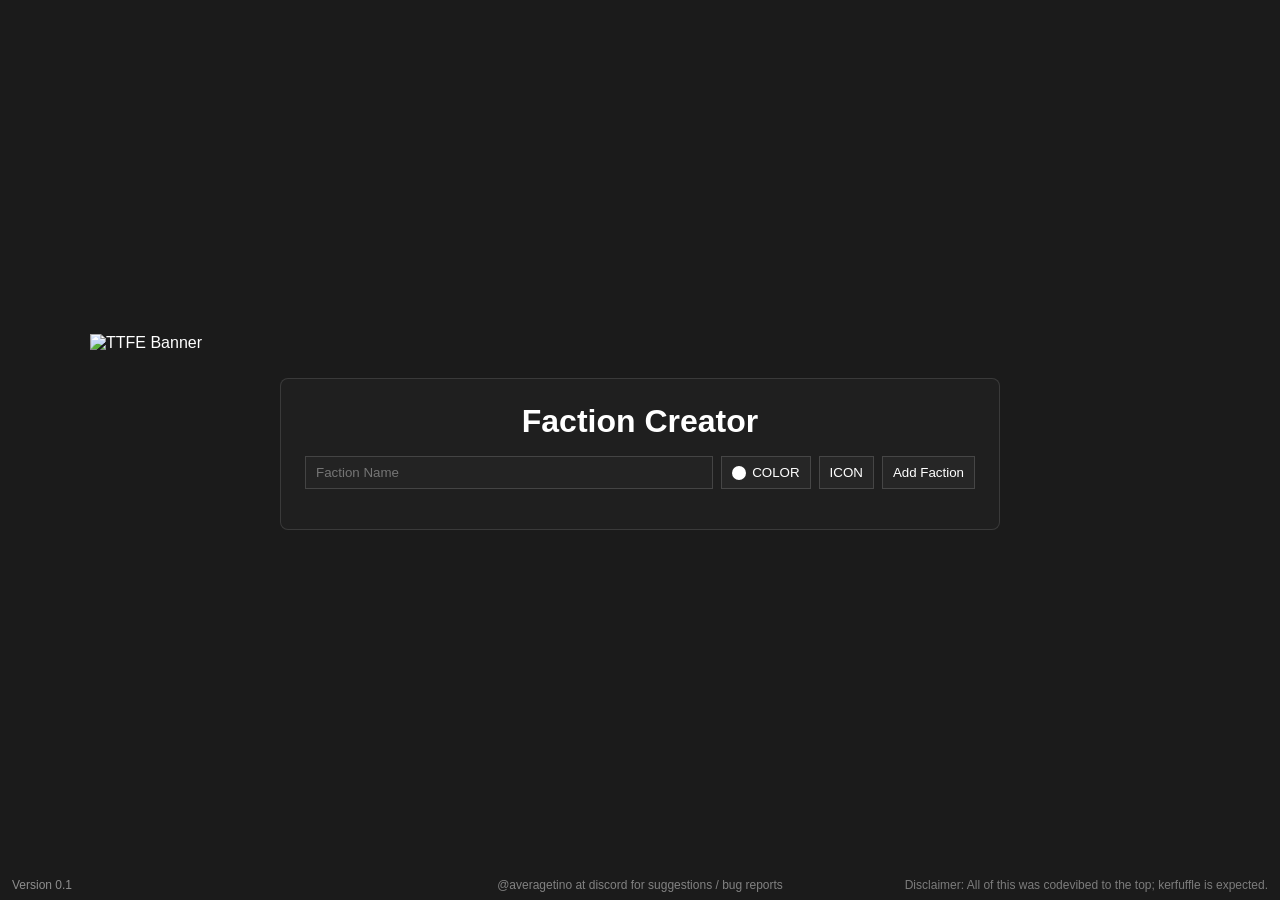
==== index.html @ 1e011fd4 "Add files via upload" ====
<!DOCTYPE html>
<html>
<head>
    <title>Faction Creator</title>
    <meta charset="UTF-8">
    <link rel="stylesheet" href="styles.css">
    <script src="storage.js"></script>
</head>
<body>
<div class="index-page">
    <img src="content/TTFE banner.png" alt="TTFE Banner" class="index-header-banner">
    <div class="index-card">
        <h1 class="index-title">Faction Creator</h1>

        <div class="index-create-row">
            <input type="text" id="factionName" class="index-input" placeholder="Faction Name">
            <button id="openColorPickerBtn" type="button" class="index-primary-btn">COLOR</button>
            <button id="openIconPickerBtn" type="button" class="index-primary-btn">ICON</button>
            <button onclick="addFaction()" class="index-primary-btn">Add Faction</button>
            <input type="color" id="createFactionColorPicker" value="#ffffff" style="position:fixed;left:0;top:0;width:1px;height:1px;opacity:0;border:0;padding:0;pointer-events:none;">
        </div>

        <ul id="factionList" class="index-faction-list"></ul>
    </div>
</div>

<div class="index-footer">
    <span class="index-footer-version">Version 0.1</span>
    <span class="index-footer-center">@averagetino at discord for suggestions / bug reports</span>
    <span class="index-footer-disclaimer">Disclaimer: All of this was codevibed to the top; kerfuffle is expected.</span>
</div>

<div id="iconPickerModal" class="modal hidden">
    <div class="modal-content index-icon-modal-content">
        <h2>Select Faction Icon</h2>
        <div id="iconPickerGrid" class="index-icon-grid"></div>
        <div class="modal-buttons">
            <button id="customIconUploadBtn" type="button" title="Best resolution: 256 x 128px">Custom Icon</button>
            <button id="closeIconPicker" type="button">Close</button>
        </div>
        <input type="file" id="customIconFileInput" accept="image/*" style="display:none;">
    </div>
</div>

<div id="factionEditModal" class="modal hidden">
    <div class="modal-content index-edit-modal-content">
        <h2>Edit Faction</h2>

        <label>Name</label>
        <input type="text" id="editFactionName" class="index-input">

        <label>Icon</label>
        <button id="editIconBtn" type="button" class="index-primary-btn">ICON</button>

        <label>Color</label>
        <input type="color" id="editFactionColor" value="#ffffff">
        <div id="editColorPreview" class="color-preview"></div>

        <div class="modal-buttons">
            <button id="saveFactionEdit" type="button">Save</button>
            <button id="cancelFactionEdit" type="button">Cancel</button>
        </div>

        <button id="holdDeleteFaction" type="button" class="hold-delete-btn">
            <span class="hold-delete-label">Hold 4s to Delete</span>
            <span class="hold-delete-progress" id="holdDeleteProgress"></span>
        </button>
    </div>
</div>

<script>
let factions = [];
let selectedFactionFlag = "";
let selectedFactionColor = "#ffffff";
let editingFactionIndex = null;
let editFactionFlag = "";
let iconPickerTarget = "create";
let holdDeleteTimer = null;
let holdDeleteInterval = null;
const CUSTOM_FLAG_PREFIX = "custom:";

const flagSvgFiles = [
    "ad.svg","ae.svg","af.svg","ag.svg","ai.svg","al.svg","am.svg","ao.svg","aq.svg","ar.svg","arab.svg","as.svg","asean.svg","at.svg","au.svg","aw.svg","ax.svg","az.svg","ba.svg","bb.svg","bd.svg","be.svg","bf.svg","bg.svg","bh.svg","bi.svg","bj.svg","bl.svg","bm.svg","bn.svg","bo.svg","bq.svg","br.svg","bs.svg","bt.svg","bv.svg","bw.svg","by.svg","bz.svg","ca.svg","cc.svg","cd.svg","cefta.svg","cf.svg","cg.svg","ch.svg","ci.svg","ck.svg","cl.svg","cm.svg","cn.svg","co.svg","cp.svg","cr.svg","cu.svg","cv.svg","cw.svg","cx.svg","cy.svg","cz.svg","de.svg","dg.svg","dj.svg","dk.svg","dm.svg","do.svg","dz.svg","eac.svg","ec.svg","ee.svg","eg.svg","eh.svg","er.svg","es-ct.svg","es-ga.svg","es-pv.svg","es.svg","et.svg","eu.svg","fi.svg","fj.svg","fk.svg","fm.svg","fo.svg","fr.svg","ga.svg","gb-eng.svg","gb-nir.svg","gb-sct.svg","gb-wls.svg","gb.svg","gd.svg","ge.svg","gf.svg","gg.svg","gh.svg","gi.svg","gl.svg","gm.svg","gn.svg","gp.svg","gq.svg","gr.svg","gs.svg","gt.svg","gu.svg","gw.svg","gy.svg","hk.svg","hm.svg","hn.svg","hr.svg","ht.svg","hu.svg","ic.svg","id.svg","ie.svg","il.svg","im.svg","in.svg","io.svg","iq.svg","ir.svg","is.svg","it.svg","je.svg","jm.svg","jo.svg","jp.svg","ke.svg","kg.svg","kh.svg","ki.svg","km.svg","kn.svg","kp.svg","kr.svg","kw.svg","ky.svg","kz.svg","la.svg","lb.svg","lc.svg","li.svg","lk.svg","lr.svg","ls.svg","lt.svg","lu.svg","lv.svg","ly.svg","ma.svg","mc.svg","md.svg","me.svg","mf.svg","mg.svg","mh.svg","mk.svg","ml.svg","mm.svg","mn.svg","mo.svg","mp.svg","mq.svg","mr.svg","ms.svg","mt.svg","mu.svg","mv.svg","mw.svg","mx.svg","my.svg","mz.svg","na.svg","nc.svg","ne.svg","nf.svg","ng.svg","ni.svg","nl.svg","no.svg","np.svg","nr.svg","nu.svg","nz.svg","om.svg","pa.svg","pc.svg","pe.svg","pf.svg","pg.svg","ph.svg","pk.svg","pl.svg","pm.svg","pn.svg","pr.svg","ps.svg","pt.svg","pw.svg","py.svg","qa.svg","re.svg","ro.svg","rs.svg","ru.svg","rw.svg","sa.svg","sb.svg","sc.svg","sd.svg","se.svg","sg.svg","sh-ac.svg","sh-hl.svg","sh-ta.svg","sh.svg","si.svg","sj.svg","sk.svg","sl.svg","sm.svg","sn.svg","so.svg","sr.svg","ss.svg","st.svg","sv.svg","sx.svg","sy.svg","sz.svg","tc.svg","td.svg","tf.svg","tg.svg","th.svg","tj.svg","tk.svg","tl.svg","tm.svg","tn.svg","to.svg","tr.svg","tt.svg","tv.svg","tw.svg","tz.svg","ua.svg","ug.svg","um.svg","un.svg","us.svg","uy.svg","uz.svg","va.svg","vc.svg","ve.svg","vg.svg","vi.svg","vn.svg","vu.svg","wf.svg","ws.svg","xk.svg","xx.svg","ye.svg","yt.svg","za.svg","zm.svg","zw.svg"
];
flagSvgFiles.push("256px-Flag_of_the_Soviet_Union.svg.png");
const flagSvgSet = new Set(flagSvgFiles);

function flagLabelFromFile(fileName) {
    return fileName.replace(/\.svg$/i, '').toUpperCase();
}

function normalizeFlagValue(flagValue) {
    if (!flagValue) return "";
    const raw = String(flagValue);
    if (raw.startsWith(CUSTOM_FLAG_PREFIX)) return raw;
    if (raw.startsWith("data:image/")) return `${CUSTOM_FLAG_PREFIX}${raw}`;
    if (flagSvgSet.has(raw)) return raw;
    const asCode = `${raw.toLowerCase()}.svg`;
    if (flagSvgSet.has(asCode)) return asCode;
    return "";
}

function getFlagSrc(flagValue) {
    const normalized = normalizeFlagValue(flagValue);
    if (!normalized) return "";
    if (normalized.startsWith(CUSTOM_FLAG_PREFIX)) {
        return normalized.slice(CUSTOM_FLAG_PREFIX.length);
    }
    return `content/${normalized}`;
}

function hexToRgb(hex) {
    let value = String(hex || "#ffffff");
    if (value.startsWith('#')) value = value.slice(1);
    if (value.length === 3) value = value.split('').map(c => c + c).join('');
    const num = parseInt(value, 16);
    return {
        r: (num >> 16) & 255,
        g: (num >> 8) & 255,
        b: num & 255
    };
}

function gradientFromColor(hex) {
    const { r, g, b } = hexToRgb(hex);
    return `linear-gradient(to right, rgba(${r},${g},${b},0.30), rgba(${r},${g},${b},0.15), rgba(${r},${g},${b},0.05), rgba(${r},${g},${b},0))`;
}

function saveFactions() {
    TechTreeStorage.setFactions(factions).catch(err => {
        console.error("Failed to save factions:", err);
    });
}

function warnIfIndexedDbUnavailable() {
    if (TechTreeStorage.useIndexedDB) return;
    const key = "tt-idb-unavailable-warned";
    try {
        if (sessionStorage.getItem(key) === "1") return;
        sessionStorage.setItem(key, "1");
    } catch {
    }
    alert("IndexedDB is unavailable in this browser/session. The app is running in limited fallback mode (localStorage), so large saved data may be inaccessible or hit low storage limits.");
}

function generateId() {
    return Date.now().toString();
}

function renderFactions() {
    const list = document.getElementById("factionList");
    list.innerHTML = "";
    let changed = false;

    factions.forEach((faction, index) => {

        const li = document.createElement("li");
        li.className = "index-faction-item";
        if (!faction.color) {
            faction.color = "#ffffff";
            changed = true;
        }
        if (faction.color.toLowerCase() !== "#ffffff") {
            li.style.background = gradientFromColor(faction.color);
        }

        // Clickable name
        const nameSpan = document.createElement("span");
        nameSpan.className = "index-faction-name";
        const normalizedFlag = normalizeFlagValue(faction.flag);
        if ((faction.flag || "") !== normalizedFlag) {
            faction.flag = normalizedFlag;
            changed = true;
        }

        if (normalizedFlag) {
            const flagImg = document.createElement("img");
            flagImg.className = "index-flag-icon";
            flagImg.src = getFlagSrc(normalizedFlag);
            flagImg.alt = normalizedFlag;
            nameSpan.appendChild(flagImg);
        }

        const nameText = document.createElement("span");
        nameText.textContent = faction.name;
        nameSpan.appendChild(nameText);

        nameSpan.onclick = () => openFaction(faction.id);

        const actions = document.createElement("div");
        actions.className = "index-faction-actions";

        const editBtn = document.createElement("button");
        editBtn.className = "index-action-btn";
        editBtn.textContent = "✏";
        editBtn.onclick = (e) => {
            e.stopPropagation();
            openFactionEditModal(index);
        };

        actions.appendChild(editBtn);

        li.appendChild(nameSpan);
        li.appendChild(actions);

        list.appendChild(li);
    });

    if (changed) saveFactions();
}

function addFaction() {
    const input = document.getElementById("factionName");
    if (input.value.trim() === "") return;

    factions.push({
        id: generateId(),
        name: input.value.trim(),
        flag: selectedFactionFlag || "",
        color: selectedFactionColor || "#ffffff",
        techTree: {}
    });

    input.value = "";
    saveFactions();
    renderFactions();
}

async function openFaction(id) {
    await TechTreeStorage.setCurrentFaction(id);
    window.location.href = "techtree.html";
}

function updateIconButtonLabel() {
    const btn = document.getElementById("openIconPickerBtn");
    if (!btn) return;
    btn.innerHTML = "";

    if (selectedFactionFlag) {
        const img = document.createElement("img");
        img.className = "index-button-flag-icon";
        img.src = getFlagSrc(selectedFactionFlag);
        img.alt = selectedFactionFlag;
        btn.appendChild(img);
    }

    const label = document.createElement("span");
    label.textContent = "ICON";
    btn.appendChild(label);
}

function updateCreateColorButtonLabel() {
    const btn = document.getElementById("openColorPickerBtn");
    if (!btn) return;
    btn.innerHTML = "";

    const swatch = document.createElement("span");
    swatch.className = "index-button-color-dot";
    swatch.style.background = selectedFactionColor || "#ffffff";
    btn.appendChild(swatch);

    const label = document.createElement("span");
    label.textContent = "COLOR";
    btn.appendChild(label);
}

function updateEditIconButtonLabel() {
    const btn = document.getElementById("editIconBtn");
    if (!btn) return;
    btn.innerHTML = "";

    if (editFactionFlag) {
        const img = document.createElement("img");
        img.className = "index-button-flag-icon";
        img.src = getFlagSrc(editFactionFlag);
        img.alt = editFactionFlag;
        btn.appendChild(img);
    }

    const label = document.createElement("span");
    label.textContent = "ICON";
    btn.appendChild(label);
}

function renderIconPicker() {
    const grid = document.getElementById("iconPickerGrid");
    if (!grid) return;
    grid.innerHTML = "";
    const currentFlag = iconPickerTarget === "edit" ? editFactionFlag : selectedFactionFlag;

    flagSvgFiles.forEach(fileName => {
        const option = document.createElement("button");
        option.type = "button";
        option.className = "index-icon-option" + (currentFlag === fileName ? " selected" : "");

        const img = document.createElement("img");
        img.className = "index-option-flag-icon";
        img.src = getFlagSrc(fileName);
        img.alt = fileName;
        option.appendChild(img);
        option.onclick = () => {
            applyPickedIcon(fileName);
        };
        grid.appendChild(option);
    });
}

function openIconPicker(target = "create") {
    iconPickerTarget = target;
    renderIconPicker();
    document.getElementById("iconPickerModal").classList.remove("hidden");
}

function closeIconPicker() {
    document.getElementById("iconPickerModal").classList.add("hidden");
}

function applyPickedIcon(flagValue) {
    const normalized = normalizeFlagValue(flagValue);
    if (iconPickerTarget === "edit") {
        editFactionFlag = normalized;
        updateEditIconButtonLabel();
    } else {
        selectedFactionFlag = normalized;
        updateIconButtonLabel();
    }
    renderIconPicker();
    closeIconPicker();
}

function openFactionEditModal(index) {
    const faction = factions[index];
    if (!faction) return;
    editingFactionIndex = index;
    editFactionFlag = normalizeFlagValue(faction.flag);

    document.getElementById("editFactionName").value = faction.name || "";
    document.getElementById("editFactionColor").value = faction.color || "#ffffff";
    document.getElementById("editColorPreview").style.background = gradientFromColor(faction.color || "#ffffff");
    updateEditIconButtonLabel();
    resetHoldDeleteVisual();
    document.getElementById("factionEditModal").classList.remove("hidden");
}

function closeFactionEditModal() {
    document.getElementById("factionEditModal").classList.add("hidden");
    editingFactionIndex = null;
    stopHoldDelete();
}

function saveFactionEdits() {
    if (editingFactionIndex === null) return;
    const faction = factions[editingFactionIndex];
    if (!faction) return;

    const newName = document.getElementById("editFactionName").value.trim();
    const newColor = document.getElementById("editFactionColor").value || "#ffffff";
    if (!newName) return;

    faction.name = newName;
    faction.flag = editFactionFlag || "";
    faction.color = newColor;

    saveFactions();
    renderFactions();
    closeFactionEditModal();
}

function deleteEditingFaction() {
    if (editingFactionIndex === null) return;
    factions.splice(editingFactionIndex, 1);
    saveFactions();
    renderFactions();
    closeFactionEditModal();
}

function resetHoldDeleteVisual() {
    const progress = document.getElementById("holdDeleteProgress");
    if (progress) progress.style.width = "0%";
}

function stopHoldDelete() {
    if (holdDeleteTimer) {
        clearTimeout(holdDeleteTimer);
        holdDeleteTimer = null;
    }
    if (holdDeleteInterval) {
        clearInterval(holdDeleteInterval);
        holdDeleteInterval = null;
    }
    resetHoldDeleteVisual();
}

function startHoldDelete() {
    stopHoldDelete();
    const duration = 4000;
    const start = Date.now();
    const progress = document.getElementById("holdDeleteProgress");

    holdDeleteInterval = setInterval(() => {
        const elapsed = Date.now() - start;
        const pct = Math.max(0, Math.min(100, (elapsed / duration) * 100));
        if (progress) progress.style.width = pct + "%";
    }, 40);

    holdDeleteTimer = setTimeout(() => {
        stopHoldDelete();
        deleteEditingFaction();
    }, duration);
}

document.getElementById("openIconPickerBtn").onclick = () => openIconPicker("create");
document.getElementById("openColorPickerBtn").onclick = () => {
    const picker = document.getElementById("createFactionColorPicker");
    const btn = document.getElementById("openColorPickerBtn");
    if (!picker || !btn) return;
    const rect = btn.getBoundingClientRect();
    picker.style.left = `${Math.round(rect.left)}px`;
    picker.style.top = `${Math.round(rect.bottom)}px`;
    picker.focus({ preventScroll: true });
    if (typeof picker.showPicker === "function") {
        picker.showPicker();
    } else {
        picker.click();
    }
};
document.getElementById("createFactionColorPicker").addEventListener("input", (e) => {
    selectedFactionColor = e.target.value || "#ffffff";
    updateCreateColorButtonLabel();
});
document.getElementById("closeIconPicker").onclick = closeIconPicker;
document.getElementById("customIconUploadBtn").onclick = () => {
    const input = document.getElementById("customIconFileInput");
    if (!input) return;
    input.value = "";
    input.click();
};
document.getElementById("customIconFileInput").addEventListener("change", (e) => {
    const file = e.target.files && e.target.files[0];
    if (!file) return;
    if (!file.type || !file.type.startsWith("image/")) {
        alert("Please select an image file.");
        return;
    }

    const reader = new FileReader();
    reader.onload = () => {
        const dataUrl = String(reader.result || "");
        if (!dataUrl.startsWith("data:image/")) {
            alert("Failed to read image.");
            return;
        }
        applyPickedIcon(`${CUSTOM_FLAG_PREFIX}${dataUrl}`);
    };
    reader.readAsDataURL(file);
});
document.getElementById("editIconBtn").onclick = () => openIconPicker("edit");
document.getElementById("cancelFactionEdit").onclick = closeFactionEditModal;
document.getElementById("saveFactionEdit").onclick = saveFactionEdits;
document.getElementById("editFactionColor").addEventListener("input", (e) => {
    const color = e.target.value || "#ffffff";
    document.getElementById("editColorPreview").style.background = gradientFromColor(color);
});

const holdDeleteBtn = document.getElementById("holdDeleteFaction");
holdDeleteBtn.addEventListener("mousedown", startHoldDelete);
holdDeleteBtn.addEventListener("mouseup", stopHoldDelete);
holdDeleteBtn.addEventListener("mouseleave", stopHoldDelete);
holdDeleteBtn.addEventListener("touchstart", (e) => {
    e.preventDefault();
    startHoldDelete();
}, { passive: false });
holdDeleteBtn.addEventListener("touchend", stopHoldDelete);
holdDeleteBtn.addEventListener("touchcancel", stopHoldDelete);

async function initializeIndexData() {
    factions = await TechTreeStorage.getFactions();
    warnIfIndexedDbUnavailable();

    if (factions.length > 0 && typeof factions[0] === "string") {
        factions = factions.map(name => ({
            id: Date.now().toString() + Math.random(),
            name: name,
            techTree: {}
        }));
        await TechTreeStorage.setFactions(factions);
    }

    renderFactions();
    updateIconButtonLabel();
    updateCreateColorButtonLabel();
}

initializeIndexData().catch(err => {
    console.error("Failed to initialize index page:", err);
    renderFactions();
    updateIconButtonLabel();
    updateCreateColorButtonLabel();
});
</script>

</body>
</html>
---- styles.css ----
html,
body {
    overflow-y: auto;
    overflow-x: hidden;
    scrollbar-width: none;
    -ms-overflow-style: none;
}

html::-webkit-scrollbar,
body::-webkit-scrollbar {
    width: 0;
    height: 0;
}

body {
    font-family: Arial, sans-serif;
    background-color: #1b1b1b;
    color: white;
    padding: 20px;
    padding-top: 0px;
    padding-bottom: 0px;
}

/* Buttons */
button {
    padding: 6px 10px;
    cursor: pointer;
}

/* ===== TOP BAR ===== */

.top-bar {
    display: flex;
    align-items: center;
    gap: 15px;
}

.top-spacer {
    flex: 1;
}

.back-btn {
    font-size: 22px;
    cursor: pointer;
    padding: 4px 10px;
    background: #262626;
    border: 1px solid #3a3a3a;
    user-select: none;
    transition: background 0.2s ease;
}

.back-btn:hover {
    background: #323232;
}

.edit-btn {
    cursor: pointer;
    color: #aaa;
    font-weight: bold;
}

.edit-btn:hover {
    color: white;
}

.storage-usage {
    color: #9aa0a6;
    font-size: 12px;
    white-space: nowrap;
}

.title-flag-icon {
    width: 60px;
    height: 42px;
    object-fit: fill;
    border: 1px solid rgba(255,255,255,0.35);
    border-radius: 2px;
    background: rgba(0,0,0,0.25);
    vertical-align: middle;
    margin-right: 8px;
}

/* ===== TECH TREE GRID ===== */

.tech-tree-grid {
    display: grid;
    grid-template-columns: 90px repeat(12, 1fr);
    grid-template-rows: 34px;
    grid-auto-rows: minmax(105px, auto);
    gap: 3px;
    padding: 20px 20px 8px;
    justify-content: center;
    align-content: stretch;
    position: relative;
    min-height: calc(100vh - 110px);
    box-sizing: border-box;
}

/* Empty corner */
.grid-corner {
    background: transparent;
}

/* Tier Headers */
.tier-header {
    /* horizontal layout instead of vertical */
    text-align: center;
    font-weight: bold;
    background: #1c1c1c;
    padding: 8px 4px;
    font-size: 12px;
    letter-spacing: 0px; /* no extra spacing needed */
    border: 1px solid rgba(255,255,255,0.05);
}

/* Role Labels (Vertical Text) */
.role-label {
    writing-mode: vertical-rl;
    transform: rotate(180deg);
    text-align: center;
    font-weight: bold;
    font-size: 18px;
    letter-spacing: 1px;
    padding: 8px 4px;
    color: #ddd;
    border: 1px solid rgba(255,255,255,0.05);
}

/* Tier Cells */
.tier-cell {
    min-height: 105px;
    border: 1px solid rgba(255,255,255,0.05);
    position: relative;
    background: transparent;
    display: flex;
    flex-direction: column;
    align-items: center;
    justify-content: center;
}

/* edit mode styling */
.edit-mode {
    /* clay-blue to black gradient with subtle blueprint grid texture */
    background-image:
        url("data:image/svg+xml,%3Csvg xmlns='http://www.w3.org/2000/svg' width='40' height='40' fill='none'%3E%3Crect width='40' height='40' fill='none' stroke='%2399b' stroke-width='0.5'/%3E%3C/svg%3E"),
        linear-gradient(180deg, #4B6FA5 0%, #000 100%);
    background-blend-mode: overlay;
}

.edit-mode-flash::before {
    content: "";
    position: fixed;
    inset: 0;
    pointer-events: none;
    z-index: 500;
    background-image:
        url("data:image/svg+xml,%3Csvg xmlns='http://www.w3.org/2000/svg' width='40' height='40' fill='none'%3E%3Crect width='40' height='40' fill='none' stroke='%2399b' stroke-width='0.5'/%3E%3C/svg%3E"),
        linear-gradient(180deg, #4B6FA5 0%, #000 100%);
    background-blend-mode: overlay;
    animation: editModeFlash 1s ease-out forwards;
}

@keyframes editModeFlash {
    0% { opacity: 0; }
    25% { opacity: 0.18; }
    100% { opacity: 0; }
}

/* when editing, force row labels to white gradient and mute colors */
.edit-mode .role-label {
    background: linear-gradient(
        to right,
        rgba(255,255,255,0.30),
        rgba(255,255,255,0.05)
    ) !important;
    color: #fff;
    font-weight: bold;
    text-shadow: 0 0 4px rgba(255,255,255,0.7);
}

/* lighten tier cells as well in edit mode */
.edit-mode .tier-cell {
    background: rgba(255,255,255,0.05);
}

/* ===== ROW GRADIENTS (Soft + Fading) ===== */

/* Heavy Tank - reddish brown (label only) */
.role-label.Heavy-Tank {
    background: linear-gradient(
        to right,
        rgba(123,63,0,0.30),
        rgba(123,63,0,0.15),
        rgba(123,63,0,0.05),
        rgba(123,63,0,0)
    );
}

/* Medium Tank - clay blue (label only) */
.role-label.Medium-Tank {
    background: linear-gradient(
        to right,
        rgba(75,111,165,0.30),
        rgba(75,111,165,0.15),
        rgba(75,111,165,0.05),
        rgba(75,111,165,0)
    );
}

/* Light Tank - clay green (label only) */
.role-label.Light-Tank {
    background: linear-gradient(
        to right,
        rgba(61,122,61,0.30),
        rgba(61,122,61,0.15),
        rgba(61,122,61,0.05),
        rgba(61,122,61,0)
    );
}

/* MBT - soft purple (label only) */
.role-label.MBT {
    background: linear-gradient(
        to right,
        rgba(120,60,160,0.30),
        rgba(120,60,160,0.15),
        rgba(120,60,160,0.05),
        rgba(120,60,160,0)
    );
}

/* Tank Destroyer - muted red (label only) */
.role-label.Tank-Destroyer {
    background: linear-gradient(
        to right,
        rgba(160,40,40,0.30),
        rgba(160,40,40,0.15),
        rgba(160,40,40,0.05),
        rgba(160,40,40,0)
    );
}

/* SPAA - soft yellow (label only) */
.role-label.SPAA {
    background: linear-gradient(
        to right,
        rgba(200,170,40,0.30),
        rgba(200,170,40,0.15),
        rgba(200,170,40,0.05),
        rgba(200,170,40,0)
    );
}

/* ===== TANK BOX ===== */

.tank-box {
    height: 95px;
    width: calc(100% - 8px);
    background-size: cover;
    background-position: center;
    margin: 4px 0;
    border: 2px solid rgba(255,255,255,0.15);
    border-radius: 6px;
    position: relative;
    z-index: 2;
    background-color: rgba(0,0,0,0.4);
    transition: transform 0.15s ease, box-shadow 0.15s ease;
}

.tank-box:hover {
    transform: scale(1.05);
    box-shadow: 0 0 8px rgba(255,255,255,0.2);
}

.tank-linked-highlight {
    border-color: #c8ffd8 !important;
    box-shadow: 0 0 8px rgba(170, 255, 190, 0.9);
}

/* Tank Name */
.tank-name {
    position: absolute;
    top: 4px;
    right: 4px;
    background: rgba(0,0,0,0.65);
    padding: 2px 5px;
    font-size: 11px;
}

/* Remove Button */
.remove-btn {
    position: absolute;
    bottom: 4px;
    left: 4px;
    background: rgba(0,0,0,0.65);
    padding: 2px 6px;
    cursor: pointer;
    user-select: none;
    font-weight: bold;
    transition: background 0.2s ease;
}

.remove-btn:hover {
    background: rgba(255,0,0,0.7);
}

/* Edit Button */
.edit-vehicle-btn {
    position: absolute;
    bottom: 4px;
    right: 4px;
    background: rgba(0,0,0,0.65);
    padding: 2px 5px;
    cursor: pointer;
    user-select: none;
    font-size: 11px;
    transition: background 0.2s ease;
}

.edit-vehicle-btn:hover {
    background: rgba(0,150,255,0.7);
}

/* Add Button */
.add-btn {
    opacity: 0;
    transition: opacity 0.2s ease;
    position: absolute;
    bottom: 4px;
    left: 50%;
    transform: translateX(-50%);
    text-align: center;
    font-size: 20px;
    cursor: pointer;
    margin-top: 0;
    line-height: 1;
    pointer-events: none;
}

.edit-mode .tier-cell:hover .add-btn {
    opacity: 1;
    pointer-events: auto;
}

/* ===== MODAL ===== */

.modal {
    position: fixed;
    inset: 0;
    background: rgba(0,0,0,0.6);
    display: flex;
    justify-content: center;
    align-items: center;
    z-index: 3000;
}

.hidden {
    display: none;
}

.modal-content {
    background: #1f1f1f;
    padding: 25px;
    width: 300px;
    border-radius: 6px;
    display: flex;
    flex-direction: column;
    gap: 10px;
}

.modal-content input,
.modal-content select,
.modal-content textarea {
    padding: 6px;
}

#descToolbar button {
    padding: 2px 6px;
    margin-right: 2px;
}

/* adjust label appearance in class modal */
#classModal .modal-content label {
    display: flex;
    align-items: center;
    gap: 6px;
}

.modal-buttons {
    display: flex;
    justify-content: space-between;
    margin-top: 10px;
}

.links-dropdown {
    position: relative;
}

.links-dropdown-toggle {
    width: 100%;
    text-align: left;
    background: #232323;
    color: #fff;
    border: 1px solid rgba(255,255,255,0.15);
}

.links-dropdown-panel {
    position: absolute;
    left: 0;
    right: 0;
    top: calc(100% + 4px);
    background: #1f1f1f;
    border: 1px solid rgba(255,255,255,0.18);
    padding: 6px;
    z-index: 30;
}

.links-search {
    width: 100%;
    box-sizing: border-box;
    margin-bottom: 6px;
}

.vehicle-links-list {
    max-height: 140px;
    overflow-y: auto;
    border: 1px solid rgba(255,255,255,0.12);
    padding: 6px;
    font-size: 12px;
}

.vehicle-link-item {
    display: flex;
    align-items: center;
    gap: 6px;
    margin-bottom: 4px;
}

.vehicle-link-item:last-child {
    margin-bottom: 0;
}

/* thumbnail previews for multiple-image selection */
.image-thumb {
    width: 50px;
    height: 50px;
    object-fit: cover;
    cursor: pointer;
    border: 2px solid transparent;
    transition: border-color 0.2s ease;
}


/* preview circle for class color picker */
.color-preview {
    width: 30px;
    height: 12px;
    border-radius: 6px;
    border: 1px solid #ccc;
    display: inline-block;
    vertical-align: middle;
    margin-left: 6px;
}

.image-thumb.selected {
    border-color: #4CAF50;
}

/* compact hover card */
.hover-popup {
    position: absolute;
    background: rgba(30,30,30,0.95);
    color: white;
    padding: 8px 10px;
    border: 1px solid rgba(255,255,255,0.1);
    border-radius: 4px;
    z-index: 1000;
    width: 180px;
    box-shadow: 0 2px 8px rgba(0,0,0,0.5);
    font-size: 12px;
}

.role-label {
    position: relative;
}
.role-label .role-btn {
    position: absolute;
    left: 50%;
    width: 18px;
    height: 18px;
    display: flex;
    align-items: center;
    justify-content: center;
    background: rgba(0,0,0,0.6);
    color: #fff;
    padding: 0;
    font-size: 11px;
    line-height: 1;
    cursor: pointer;
    user-select: none;
    border-radius: 3px;
    transform: translate(-50%, -50%);
    z-index: 10;
}
.role-label .hide-role-btn {
    top: calc(50% - 12px);
}
.role-label .edit-role-btn {
    top: calc(50% + 12px);
}
.edit-mode .role-label .role-btn {
    opacity: 0;
    pointer-events: none;
    transition: opacity 0.2s ease-in-out;
    transition-delay: 0s;
}
.edit-mode .role-label:hover .role-btn {
    opacity: 1;
    pointer-events: auto;
    transition-delay: 0.2s;
}
.role-label .role-btn:hover {
    background: rgba(255,255,255,0.2);
}

/* draggable label hint */
.role-label[draggable] {
    cursor: move;
}
.role-label[draggable]:hover::after {
    content: 'Hold to move';
    position: absolute;
    left: 100%;
    top: 50%;
    transform: translateY(-50%);
    margin-left: 4px;
    font-size: 10px;
    color: #ccc;
    white-space: nowrap;
    padding: 0 4px;
    background: rgba(0,0,0,0.3);
    border-radius: 2px;
}

.hover-popup .popup-title {
    font-weight: bold;
    margin-bottom: 4px;
}
.hover-popup img {
    width: 100%;
    height: auto;
    margin-top: 6px;
    display: block;
}

/* add spacing between direct children inside popup */
.hover-popup > * {
    margin-bottom: 6px;
}
.hover-popup > *:last-child {
    margin-bottom: 0;
}

.vehicle-detail-window {
    position: fixed;
    z-index: 2500;
    width: 320px;
    min-width: 280px;
    min-height: 220px;
    height: auto;
    max-width: calc(100vw - 12px);
    background: rgba(22,22,22,0.98);
    border: 1px solid rgba(255,255,255,0.18);
    border-radius: 6px;
    box-shadow: 0 6px 16px rgba(0,0,0,0.55);
    overflow: hidden;
}

.vehicle-detail-header {
    display: flex;
    align-items: center;
    justify-content: space-between;
    padding: 8px 10px;
    border-bottom: 1px solid rgba(255,255,255,0.12);
    cursor: move;
}

.vehicle-detail-title {
    font-weight: 700;
    font-size: 12px;
}

.vehicle-detail-close {
    background: transparent;
    color: #ddd;
    border: 0;
    font-size: 14px;
    padding: 0 2px;
}

.vehicle-detail-close:hover {
    color: #fff;
}

.vehicle-detail-body {
    padding: 10px;
    display: flex;
    flex-direction: column;
    gap: 8px;
    font-size: 12px;
    height: calc(100% - 42px);
    overflow: auto;
}

.vehicle-detail-name {
    font-size: 14px;
    font-weight: 700;
}

.vehicle-detail-preview-wrap {
    position: relative;
}

.vehicle-detail-main-image {
    width: 100%;
    height: auto;
    aspect-ratio: 16 / 9;
    object-fit: cover;
    border: 1px solid rgba(255,255,255,0.16);
}

.vehicle-detail-hover-image {
    position: absolute;
    left: 50%;
    top: 50%;
    transform: translate(-50%, -50%);
    width: 96%;
    max-height: 220px;
    object-fit: contain;
    border: 1px solid rgba(200,255,216,0.95);
    box-shadow: 0 0 12px rgba(170, 255, 190, 0.65);
    background: rgba(0,0,0,0.88);
    pointer-events: none;
    z-index: 5;
}

.vehicle-detail-album {
    display: flex;
    gap: 6px;
    flex-wrap: wrap;
}

.vehicle-detail-thumb {
    width: 48px;
    height: 38px;
    object-fit: cover;
    border: 1px solid rgba(255,255,255,0.14);
    transition: transform 0.12s ease;
}

.vehicle-detail-thumb:hover {
    transform: scale(1.16);
}

.vehicle-detail-desc {
    color: #e8e8e8;
    line-height: 1.25;
}

.vehicle-detail-stats {
    color: #f0f0f0;
    line-height: 1.25;
    display: flex;
    flex-direction: column;
    gap: 2px;
    width: fit-content;
    margin: 0 auto;
}

.vehicle-detail-stat-row {
    display: grid;
    grid-template-columns: 58px auto;
    column-gap: 12px;
    align-items: center;
}

.vehicle-detail-stat-label {
    text-align: right;
    font-weight: 700;
}

.vehicle-detail-stat-value {
    text-align: left;
}

.vehicle-detail-resize {
    position: absolute;
    width: 14px;
    height: 14px;
    right: 1px;
    bottom: 1px;
    cursor: nwse-resize;
    background: linear-gradient(135deg, transparent 55%, rgba(255,255,255,0.5) 56%);
}

.connector-overlay {
    position: absolute;
    inset: 0;
    pointer-events: none;
    z-index: 1;
}

.connector-line {
    transition: stroke 0.15s ease, stroke-width 0.15s ease, filter 0.15s ease;
}

.connector-line-highlight {
    stroke: #c8ffd8 !important;
    stroke-width: 2 !important;
    filter: drop-shadow(0 0 3px rgba(170, 255, 190, 0.9));
}

/* ===== INDEX PAGE ===== */

.index-page {
    min-height: calc(100vh - 40px);
    display: flex;
    flex-direction: column;
    align-items: center;
    justify-content: center;
    gap: 14px;
}

.index-footer {
    position: fixed;
    left: 12px;
    right: 12px;
    bottom: 8px;
    display: grid;
    grid-template-columns: 1fr auto 1fr;
    align-items: center;
    gap: 16px;
    font-size: 12px;
    color: rgba(255,255,255,0.5);
    pointer-events: none;
    z-index: 50;
}

.index-footer-version {
    white-space: nowrap;
}

.index-footer-center {
    text-align: center;
    white-space: nowrap;
    opacity: 0.9;
}

.index-footer-disclaimer {
    text-align: right;
    opacity: 0.85;
}

.index-card {
    width: min(720px, 100%);
    background: #1f1f1f;
    border: 1px solid rgba(255,255,255,0.12);
    border-radius: 8px;
    padding: 24px;
    box-sizing: border-box;
}

.index-header-banner {
    width: min(1100px, 95vw);
    max-height: 320px;
    display: block;
    object-fit: contain;
    margin: 0;
    transform: translateY(-12px);
    transform-origin: center center;
    animation: index-banner-sway 4.5s ease-in-out infinite;
}

@keyframes index-banner-sway {
    0% {
        transform: translateY(-12px) rotate(-1deg);
    }
    50% {
        transform: translateY(-12px) rotate(1deg);
    }
    100% {
        transform: translateY(-12px) rotate(-1deg);
    }
}

.index-title {
    margin: 0 0 16px;
    text-align: center;
}

.index-create-row {
    display: flex;
    gap: 8px;
    margin-bottom: 16px;
}

.index-input {
    flex: 1;
    background: #232323;
    color: #fff;
    border: 1px solid rgba(255,255,255,0.15);
    padding: 8px 10px;
}

.index-primary-btn {
    background: #262626;
    color: #fff;
    border: 1px solid rgba(255,255,255,0.15);
}

.index-primary-btn:hover {
    background: #323232;
}

.index-faction-list {
    list-style: none;
    margin: 0;
    padding: 0;
    display: flex;
    flex-direction: column;
    gap: 8px;
}

.index-faction-item {
    display: flex;
    align-items: center;
    justify-content: space-between;
    gap: 8px;
    padding: 10px;
    border: 1px solid rgba(255,255,255,0.08);
    background: rgba(255,255,255,0.02);
}

.index-faction-name {
    cursor: pointer;
    font-weight: 700;
    display: inline-flex;
    align-items: center;
    gap: 8px;
}

.index-faction-name:hover {
    color: #c8ffd8;
}

.index-faction-actions {
    display: flex;
    gap: 6px;
}

.index-action-btn {
    background: #262626;
    color: #fff;
    border: 1px solid rgba(255,255,255,0.15);
}

.index-action-btn:hover {
    background: #323232;
}

.index-faction-actions .index-action-btn {
    width: 32px;
    height: 28px;
    padding: 0;
    font-size: 13px;
}

.index-icon-modal-content {
    width: min(360px, calc(100vw - 20px));
    max-height: calc(100vh - 40px);
    overflow: auto;
    padding: 14px;
}

.index-icon-grid {
    display: grid;
    grid-template-columns: repeat(auto-fill, minmax(36px, 1fr));
    gap: 3px;
    margin-top: 6px;
}

.index-icon-option {
    background: #262626;
    color: #fff;
    border: 1px solid rgba(255,255,255,0.15);
    padding: 2px;
    display: inline-flex;
    align-items: center;
    justify-content: center;
}

.index-icon-option:hover {
    background: #323232;
}

.index-icon-option.selected {
    border-color: #c8ffd8;
    box-shadow: 0 0 0 1px rgba(170, 255, 190, 0.5) inset;
}

.index-flag-icon,
.index-option-flag-icon,
.index-button-flag-icon {
    width: 20px;
    height: 14px;
    object-fit: fill;
    border: 1px solid rgba(255,255,255,0.35);
    border-radius: 2px;
    background: rgba(0,0,0,0.15);
}

.index-button-flag-icon {
    width: 18px;
    height: 12px;
}

#openIconPickerBtn {
    display: inline-flex;
    align-items: center;
    gap: 6px;
}

#openColorPickerBtn {
    display: inline-flex;
    align-items: center;
    gap: 6px;
}

.index-button-color-dot {
    width: 12px;
    height: 12px;
    border-radius: 50%;
    border: 1px solid rgba(255,255,255,0.35);
    background: #ffffff;
}

.index-edit-modal-content {
    width: min(420px, calc(100vw - 24px));
}

#factionEditModal {
    z-index: 3100;
}

#iconPickerModal {
    z-index: 3200;
}

#editFactionColor {
    width: 100%;
    height: 32px;
    border: 1px solid rgba(255,255,255,0.15);
    background: #232323;
    padding: 0;
}

#editColorPreview {
    margin-top: 8px;
    margin-left: 0;
    width: 100%;
    height: 16px;
    border-radius: 3px;
}

.hold-delete-btn {
    margin-top: 10px;
    width: 100%;
    position: relative;
    overflow: hidden;
    border: 1px solid rgba(255,120,120,0.45);
    background: rgba(120,20,20,0.35);
    color: #fff;
}

.hold-delete-label {
    position: relative;
    z-index: 2;
}

.hold-delete-progress {
    position: absolute;
    left: 0;
    top: 0;
    bottom: 0;
    width: 0%;
    background: rgba(255,70,70,0.65);
    transition: width 0.04s linear;
    z-index: 1;
}

.index-option-flag-icon {
    width: 30px;
    height: 20px;
}
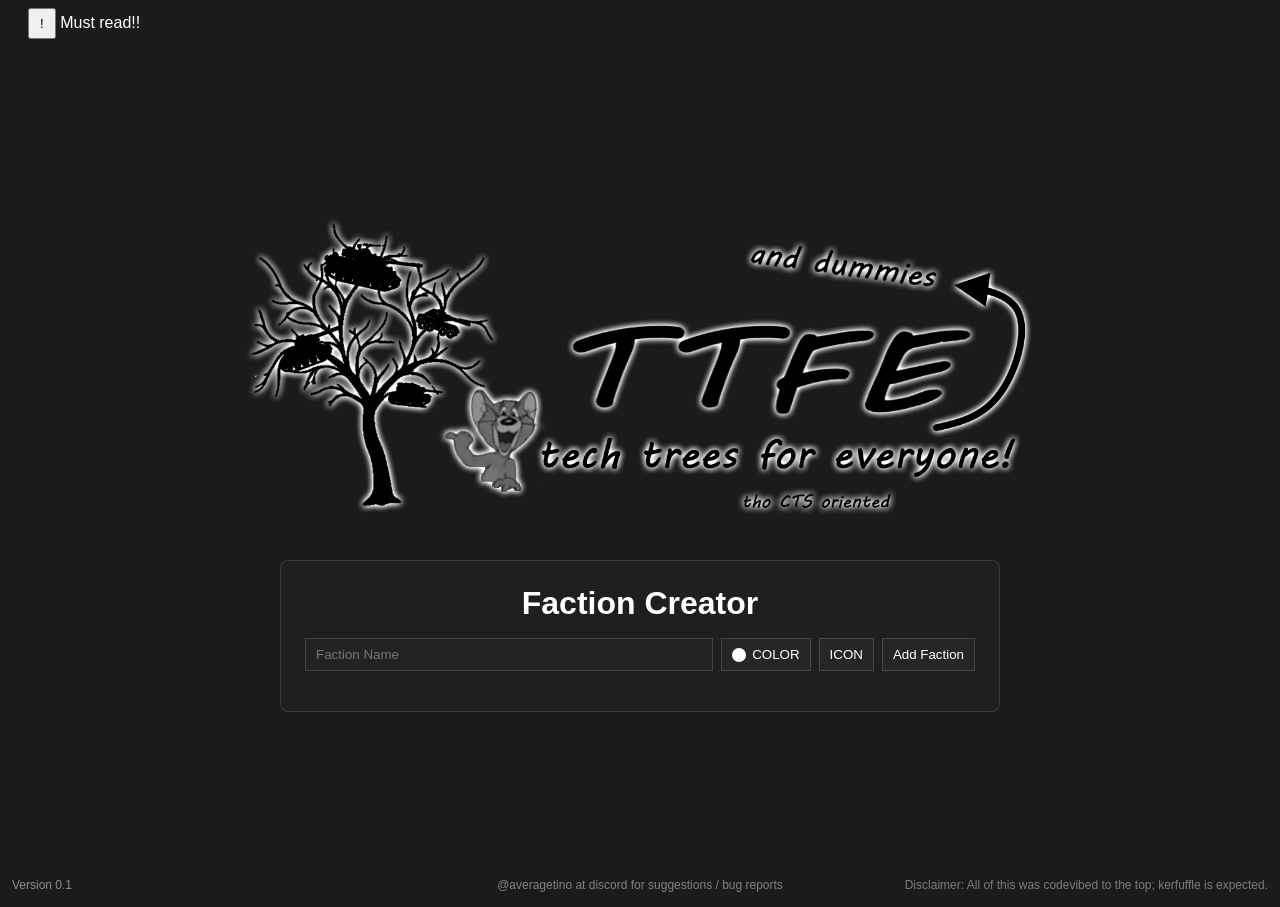
==== commit d87adeec: "Update index.html Added Storage disclaimer" ====
--- a/index.html
+++ b/index.html
@@ -7,6 +7,9 @@
     <script src="storage.js"></script>
 </head>
 <body>
+<button id="storageDisclaimerBtn" type="button" class="storage-disclaimer-btn" title="Storage disclaimer">!</button>
+<span class="storage-disclaimer-label">Must read!!</span>
+
 <div class="index-page">
     <img src="content/TTFE banner.png" alt="TTFE Banner" class="index-header-banner">
     <div class="index-card">
@@ -65,6 +68,20 @@
             <span class="hold-delete-label">Hold 4s to Delete</span>
             <span class="hold-delete-progress" id="holdDeleteProgress"></span>
         </button>
+    </div>
+</div>
+
+<div id="storageDisclaimerModal" class="modal hidden">
+    <div class="modal-content index-disclaimer-modal-content">
+        <h2>Storage Notice</h2>
+        <p>
+            The storage of this site is local to your browser.
+            Opening the site on other browsers or other browser profiles will create a new instance.
+            Save and move your tech trees by using the import and export tools.
+        </p>
+        <div class="modal-buttons">
+            <button id="closeStorageDisclaimer" type="button">Close</button>
+        </div>
     </div>
 </div>
 
@@ -473,6 +490,26 @@
 holdDeleteBtn.addEventListener("touchend", stopHoldDelete);
 holdDeleteBtn.addEventListener("touchcancel", stopHoldDelete);
 
+const storageDisclaimerBtn = document.getElementById("storageDisclaimerBtn");
+const storageDisclaimerModal = document.getElementById("storageDisclaimerModal");
+const closeStorageDisclaimerBtn = document.getElementById("closeStorageDisclaimer");
+
+if (storageDisclaimerBtn && storageDisclaimerModal && closeStorageDisclaimerBtn) {
+    storageDisclaimerBtn.addEventListener("click", () => {
+        storageDisclaimerModal.classList.remove("hidden");
+    });
+
+    closeStorageDisclaimerBtn.addEventListener("click", () => {
+        storageDisclaimerModal.classList.add("hidden");
+    });
+
+    storageDisclaimerModal.addEventListener("click", (e) => {
+        if (e.target === storageDisclaimerModal) {
+            storageDisclaimerModal.classList.add("hidden");
+        }
+    });
+}
+
 async function initializeIndexData() {
     factions = await TechTreeStorage.getFactions();
     warnIfIndexedDbUnavailable();
@@ -500,4 +537,4 @@
 </script>
 
 </body>
-</html>+</html>
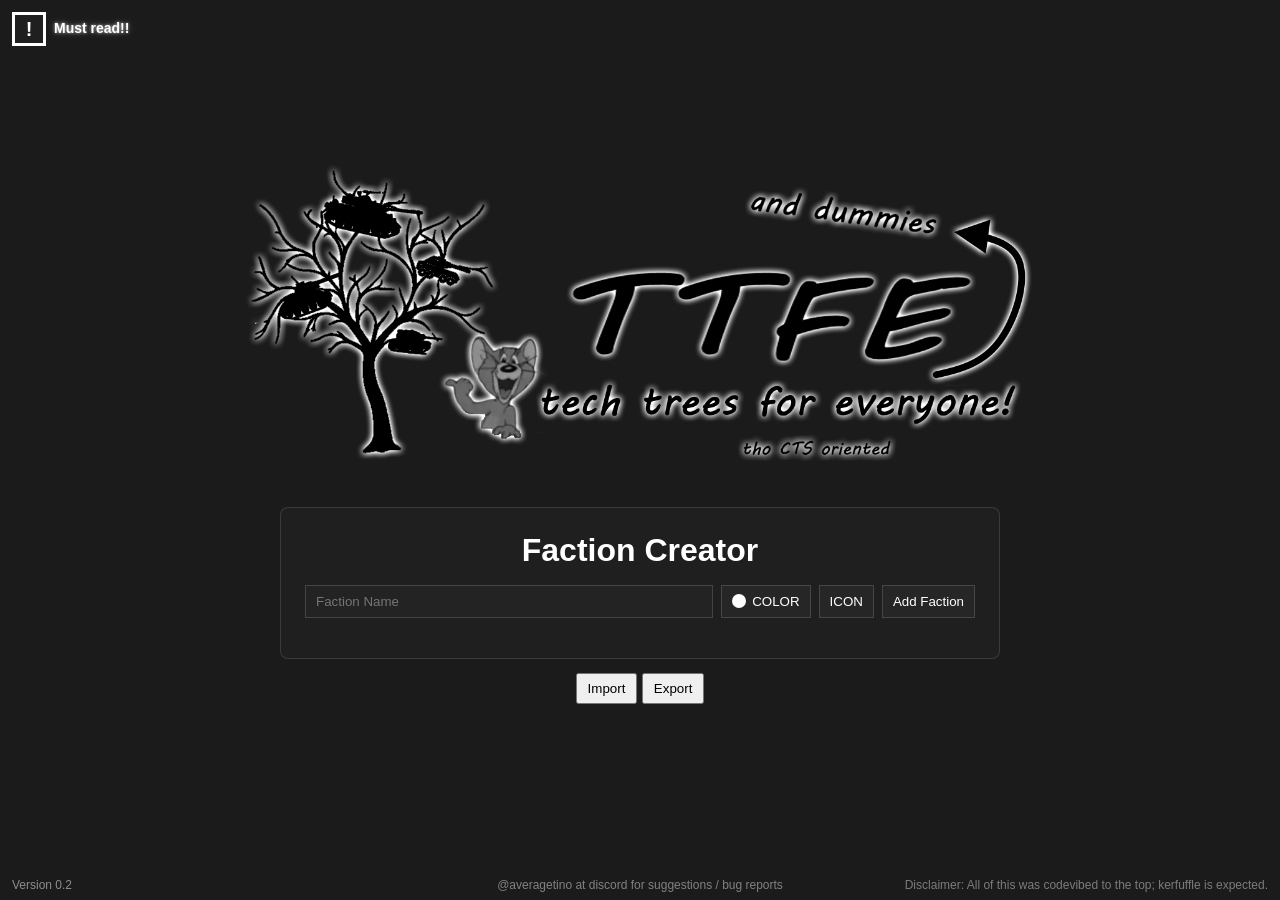
==== commit 54b310c4: "0.2 Update" ====
--- a/index.html
+++ b/index.html
@@ -1,8 +1,9 @@
 <!DOCTYPE html>
 <html>
 <head>
-    <title>Faction Creator</title>
+    <title>This is TTFE</title>
     <meta charset="UTF-8">
+    <link rel="icon" type="image/svg+xml" href="data:image/svg+xml,%3Csvg xmlns='http://www.w3.org/2000/svg' viewBox='0 0 64 64'%3E%3Cg fill='none' stroke='%23ffffff' stroke-width='3.5' stroke-linecap='round' stroke-linejoin='round'%3E%3Cpath d='M32 24 V50'/%3E%3Cpath d='M32 50 L26 58'/%3E%3Cpath d='M32 50 L38 58'/%3E%3Cpath d='M32 24 C25 20 20 24 20 30 C15 30 12 34 12 39 C12 45 17 49 23 49 H41 C49 49 54 44 54 37 C54 31 50 26 44 26 C42 20 36 18 32 24 Z'/%3E%3C/g%3E%3C/svg%3E">
     <link rel="stylesheet" href="styles.css">
     <script src="storage.js"></script>
 </head>
@@ -25,10 +26,16 @@
 
         <ul id="factionList" class="index-faction-list"></ul>
     </div>
+
+    <div class="index-transfer-row">
+        <button id="indexImportBtn" type="button" class="index-mini-btn">Import</button>
+        <button id="indexExportBtn" type="button" class="index-mini-btn">Export</button>
+        <input type="file" id="indexImportJsonInput" accept="application/json,.json" style="display:none;">
+    </div>
 </div>
 
 <div class="index-footer">
-    <span class="index-footer-version">Version 0.1</span>
+    <span class="index-footer-version">Version 0.2</span>
     <span class="index-footer-center">@averagetino at discord for suggestions / bug reports</span>
     <span class="index-footer-disclaimer">Disclaimer: All of this was codevibed to the top; kerfuffle is expected.</span>
 </div>
@@ -85,6 +92,29 @@
     </div>
 </div>
 
+<div id="indexExportModal" class="modal hidden">
+    <div class="modal-content index-export-modal-content">
+        <h2>Export Tech Trees</h2>
+        <p class="index-export-subtitle">Select which tech trees to export.</p>
+
+        <div id="indexExportTreeList" class="index-export-tree-list">
+            <label class="index-export-tree-item">
+                <input type="checkbox" checked>
+                <span>Example Faction</span>
+            </label>
+            <label class="index-export-tree-item">
+                <input type="checkbox">
+                <span>Another Faction</span>
+            </label>
+        </div>
+
+        <div class="modal-buttons">
+            <button id="confirmExportSelectedBtn" type="button" class="index-primary-btn">Export Selected</button>
+            <button id="cancelExportModalBtn" type="button" class="index-primary-btn">Cancel</button>
+        </div>
+    </div>
+</div>
+
 <script>
 let factions = [];
 let selectedFactionFlag = "";
@@ -149,6 +179,67 @@
     });
 }
 
+function downloadJsonFile(data, fileName) {
+    const blob = new Blob([JSON.stringify(data, null, 2)], { type: 'application/json' });
+    const url = URL.createObjectURL(blob);
+    const a = document.createElement('a');
+    a.href = url;
+    a.download = fileName;
+    document.body.appendChild(a);
+    a.click();
+    a.remove();
+    URL.revokeObjectURL(url);
+}
+
+function safeFileName(name) {
+    return (name || 'factions').replace(/[^a-z0-9_-]+/gi, '-').replace(/-+/g, '-').toLowerCase();
+}
+
+function generateUniqueFactionId(existingSet) {
+    let id = `${Date.now().toString(36)}-${Math.random().toString(36).slice(2, 8)}`;
+    while (existingSet.has(id)) {
+        id = `${Date.now().toString(36)}-${Math.random().toString(36).slice(2, 8)}`;
+    }
+    existingSet.add(id);
+    return id;
+}
+
+function extractImportFactions(parsed) {
+    if (!parsed) return [];
+
+    if (Array.isArray(parsed)) {
+        return parsed.filter(item => item && typeof item === 'object' && item.techTree && item.name);
+    }
+
+    if (parsed && typeof parsed === 'object') {
+        if (Array.isArray(parsed.factions)) {
+            return parsed.factions.filter(item => item && typeof item === 'object' && item.techTree && item.name);
+        }
+        if (parsed.techTree && parsed.name) {
+            return [parsed];
+        }
+    }
+
+    return [];
+}
+
+function normalizeImportedFaction(rawFaction, existingIds) {
+    const next = {
+        id: generateUniqueFactionId(existingIds),
+        name: String(rawFaction.name || 'Imported Faction').trim() || 'Imported Faction',
+        flag: normalizeFlagValue(rawFaction.flag || ""),
+        color: rawFaction.color || '#ffffff',
+        techTree: rawFaction.techTree && typeof rawFaction.techTree === 'object' ? rawFaction.techTree : {},
+        roles: Array.isArray(rawFaction.roles) ? rawFaction.roles : undefined
+    };
+
+    if (!Array.isArray(next.roles)) {
+        delete next.roles;
+    }
+
+    return next;
+}
+
 function warnIfIndexedDbUnavailable() {
     if (TechTreeStorage.useIndexedDB) return;
     const key = "tt-idb-unavailable-warned";
@@ -391,6 +482,118 @@
     closeFactionEditModal();
 }
 
+function renderExportTreeList() {
+    const list = document.getElementById("indexExportTreeList");
+    if (!list) return;
+    list.innerHTML = "";
+
+    if (!Array.isArray(factions) || factions.length === 0) {
+        const empty = document.createElement("div");
+        empty.className = "index-export-empty";
+        empty.textContent = "No tech trees available.";
+        list.appendChild(empty);
+        return;
+    }
+
+    factions.forEach((faction, idx) => {
+        const row = document.createElement("label");
+        row.className = "index-export-tree-item";
+
+        const normalizedFlag = normalizeFlagValue(faction.flag);
+        if (normalizedFlag) {
+            const flagImg = document.createElement("img");
+            flagImg.className = "index-export-tree-flag";
+            flagImg.src = getFlagSrc(normalizedFlag);
+            flagImg.alt = normalizedFlag;
+            row.appendChild(flagImg);
+        }
+
+        const name = document.createElement("span");
+        name.className = "index-export-tree-name";
+        name.textContent = faction.name || `Faction ${idx + 1}`;
+
+        row.appendChild(name);
+
+        const cb = document.createElement("input");
+        cb.type = "checkbox";
+        cb.checked = true;
+        cb.dataset.factionId = faction.id || String(idx);
+        row.appendChild(cb);
+
+        list.appendChild(row);
+    });
+}
+
+function openExportModal() {
+    renderExportTreeList();
+    const modal = document.getElementById("indexExportModal");
+    if (modal) modal.classList.remove("hidden");
+}
+
+function closeExportModal() {
+    const modal = document.getElementById("indexExportModal");
+    if (modal) modal.classList.add("hidden");
+}
+
+function exportSelectedFactions() {
+    const list = document.getElementById("indexExportTreeList");
+    if (!list) return;
+
+    const checked = Array.from(list.querySelectorAll('input[type="checkbox"]:checked'));
+    if (!checked.length) {
+        alert("Select at least one tech tree to export.");
+        return;
+    }
+
+    const selectedIdSet = new Set(checked.map(cb => cb.dataset.factionId));
+    const selectedFactions = factions.filter((faction, idx) => selectedIdSet.has(faction.id || String(idx)));
+    if (!selectedFactions.length) {
+        alert("No matching tech trees found to export.");
+        return;
+    }
+
+    const payload = {
+        format: "ttfe-factions-export-v1",
+        exportedAt: new Date().toISOString(),
+        factions: selectedFactions
+    };
+
+    const dateStamp = new Date().toISOString().slice(0, 10);
+    const baseName = selectedFactions.length === 1
+        ? safeFileName(selectedFactions[0].name)
+        : 'selected-factions';
+
+    downloadJsonFile(payload, `${baseName}-tech-trees-${dateStamp}.json`);
+    closeExportModal();
+}
+
+function importFactionsFromFile(file) {
+    if (!file) return;
+    const reader = new FileReader();
+    reader.onload = async () => {
+        try {
+            const parsed = JSON.parse(String(reader.result || "{}"));
+            const incoming = extractImportFactions(parsed);
+            if (!incoming.length) {
+                alert("Invalid import file. No factions found.");
+                return;
+            }
+
+            const existingIds = new Set((factions || []).map(f => f.id));
+            const normalized = incoming.map(f => normalizeImportedFaction(f, existingIds));
+
+            factions.push(...normalized);
+            await TechTreeStorage.setFactions(factions);
+            renderFactions();
+
+            alert(`Import complete. Added ${normalized.length} tech tree${normalized.length === 1 ? '' : 's'}.`);
+        } catch (err) {
+            alert("Failed to import JSON: " + (err.message || err));
+        }
+    };
+    reader.readAsText(file);
+}
+
 function resetHoldDeleteVisual() {
     const progress = document.getElementById("holdDeleteProgress");
     if (progress) progress.style.width = "0%";
@@ -427,6 +630,19 @@
 }
 
 document.getElementById("openIconPickerBtn").onclick = () => openIconPicker("create");
+document.getElementById("indexImportBtn").onclick = () => {
+    const input = document.getElementById("indexImportJsonInput");
+    if (!input) return;
+    input.value = "";
+    input.click();
+};
+document.getElementById("indexExportBtn").onclick = openExportModal;
+document.getElementById("cancelExportModalBtn").onclick = closeExportModal;
+document.getElementById("confirmExportSelectedBtn").onclick = exportSelectedFactions;
+document.getElementById("indexImportJsonInput").addEventListener("change", (e) => {
+    const file = e.target.files && e.target.files[0];
+    importFactionsFromFile(file);
+});
 document.getElementById("openColorPickerBtn").onclick = () => {
     const picker = document.getElementById("createFactionColorPicker");
     const btn = document.getElementById("openColorPickerBtn");
@@ -510,6 +726,15 @@
     });
 }
 
+const indexExportModal = document.getElementById("indexExportModal");
+if (indexExportModal) {
+    indexExportModal.addEventListener("click", (e) => {
+        if (e.target === indexExportModal) {
+            closeExportModal();
+        }
+    });
+}
+
 async function initializeIndexData() {
     factions = await TechTreeStorage.getFactions();
     warnIfIndexedDbUnavailable();
--- a/styles.css
+++ b/styles.css
@@ -1001,4 +1001,62 @@
 .index-option-flag-icon {
     width: 30px;
     height: 20px;
-}+}
+
+.storage-disclaimer-btn {
+    position: fixed;
+    top: 12px;
+    left: 12px;
+    width: 34px;
+    height: 34px;
+    border: 3px solid #fff;
+    background: #1f1f1f;
+    color: #fff;
+    font-weight: 800;
+    font-size: 20px;
+    line-height: 1;
+    padding: 0;
+    z-index: 3500;
+}
+
+.storage-disclaimer-btn:hover {
+    background: #2b2b2b;
+}
+
+.storage-disclaimer-label {
+    position: fixed;
+    top: 20px;
+    left: 54px;
+    color: #fff;
+    font-weight: 800;
+    font-size: 14px;
+    text-shadow: 0 0 3px rgba(255,255,255,0.65), 0 0 7px rgba(255,255,255,0.35);
+    z-index: 3500;
+    pointer-events: none;
+}
+
+@media (max-width: 640px) {
+    .storage-disclaimer-btn {
+        width: 28px;
+        height: 28px;
+        font-size: 16px;
+        border-width: 2px;
+        top: 10px;
+        left: 10px;
+    }
+
+    .storage-disclaimer-label {
+        top: 14px;
+        left: 44px;
+        font-size: 12px;
+    }
+}
+
+.index-disclaimer-modal-content {
+    width: min(460px, calc(100vw - 24px));
+}
+
+.index-disclaimer-modal-content p {
+    margin: 0;
+    line-height: 1.45;
+}
